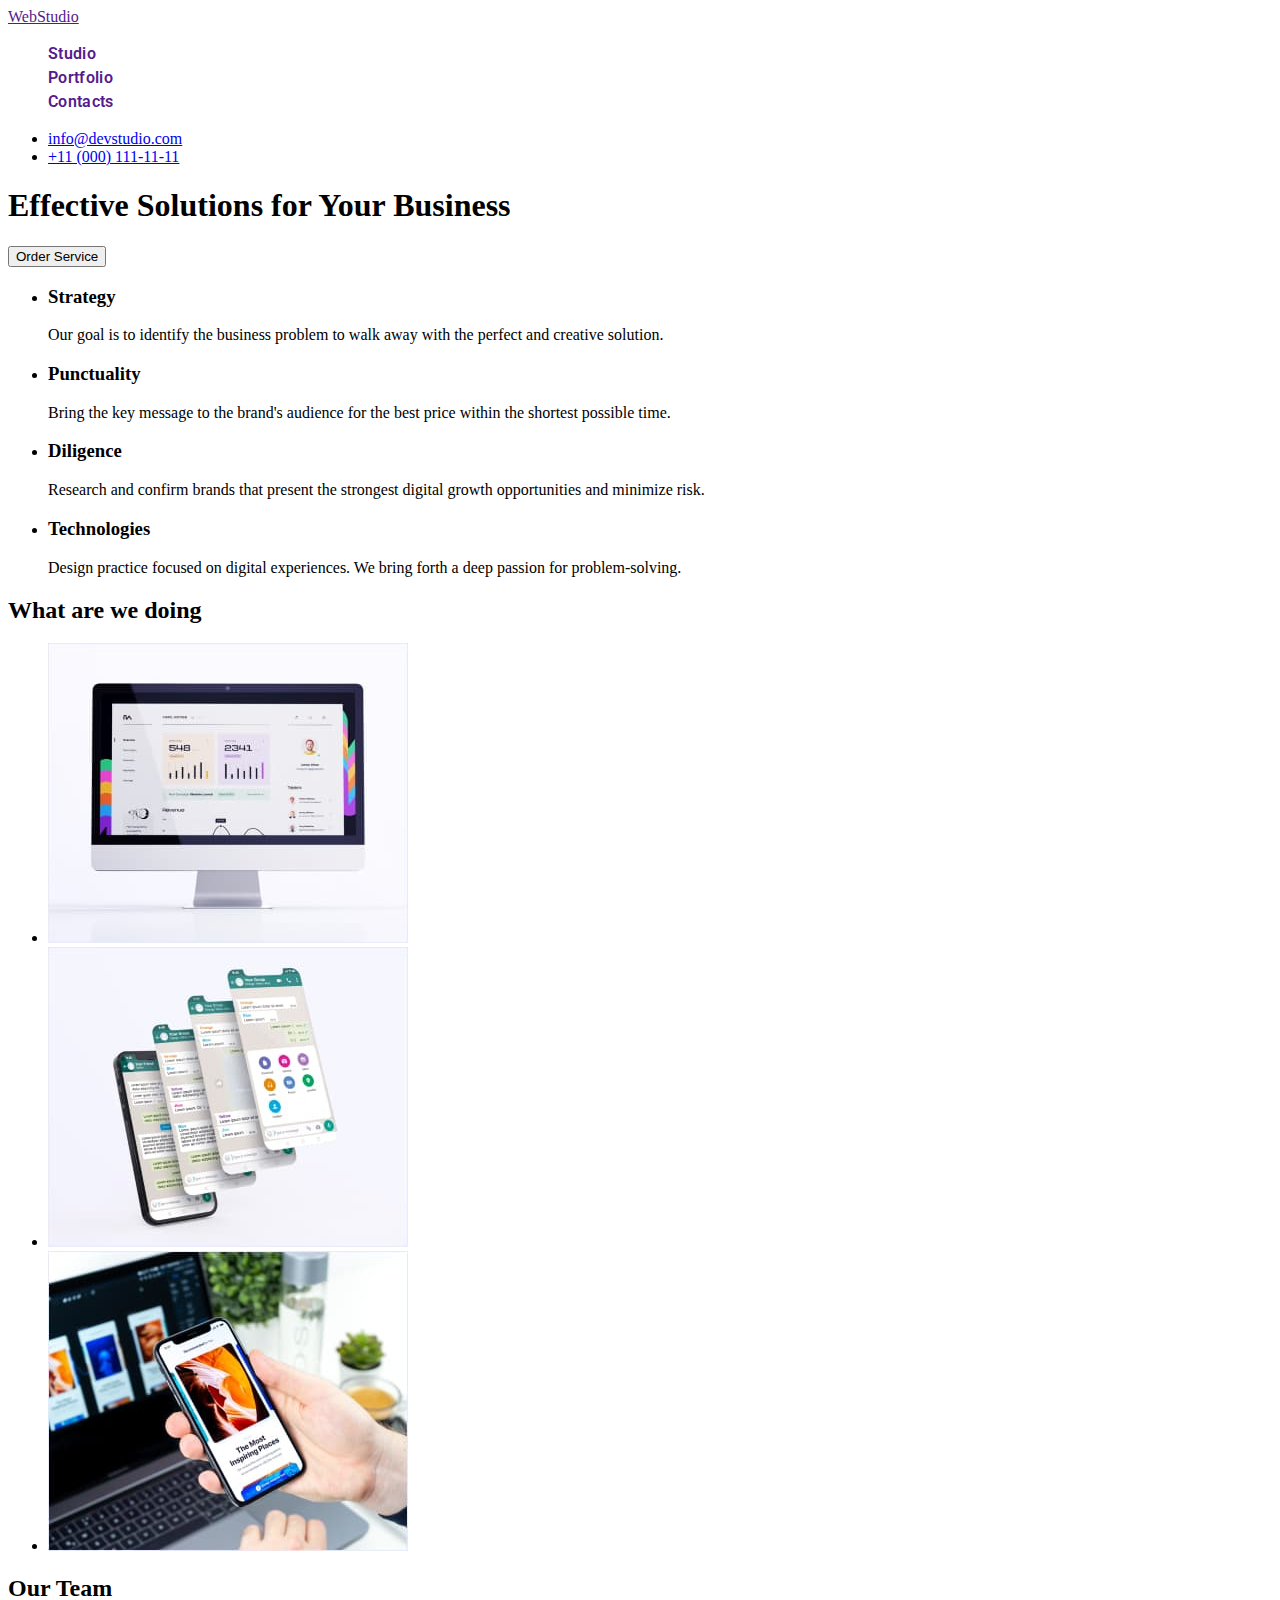
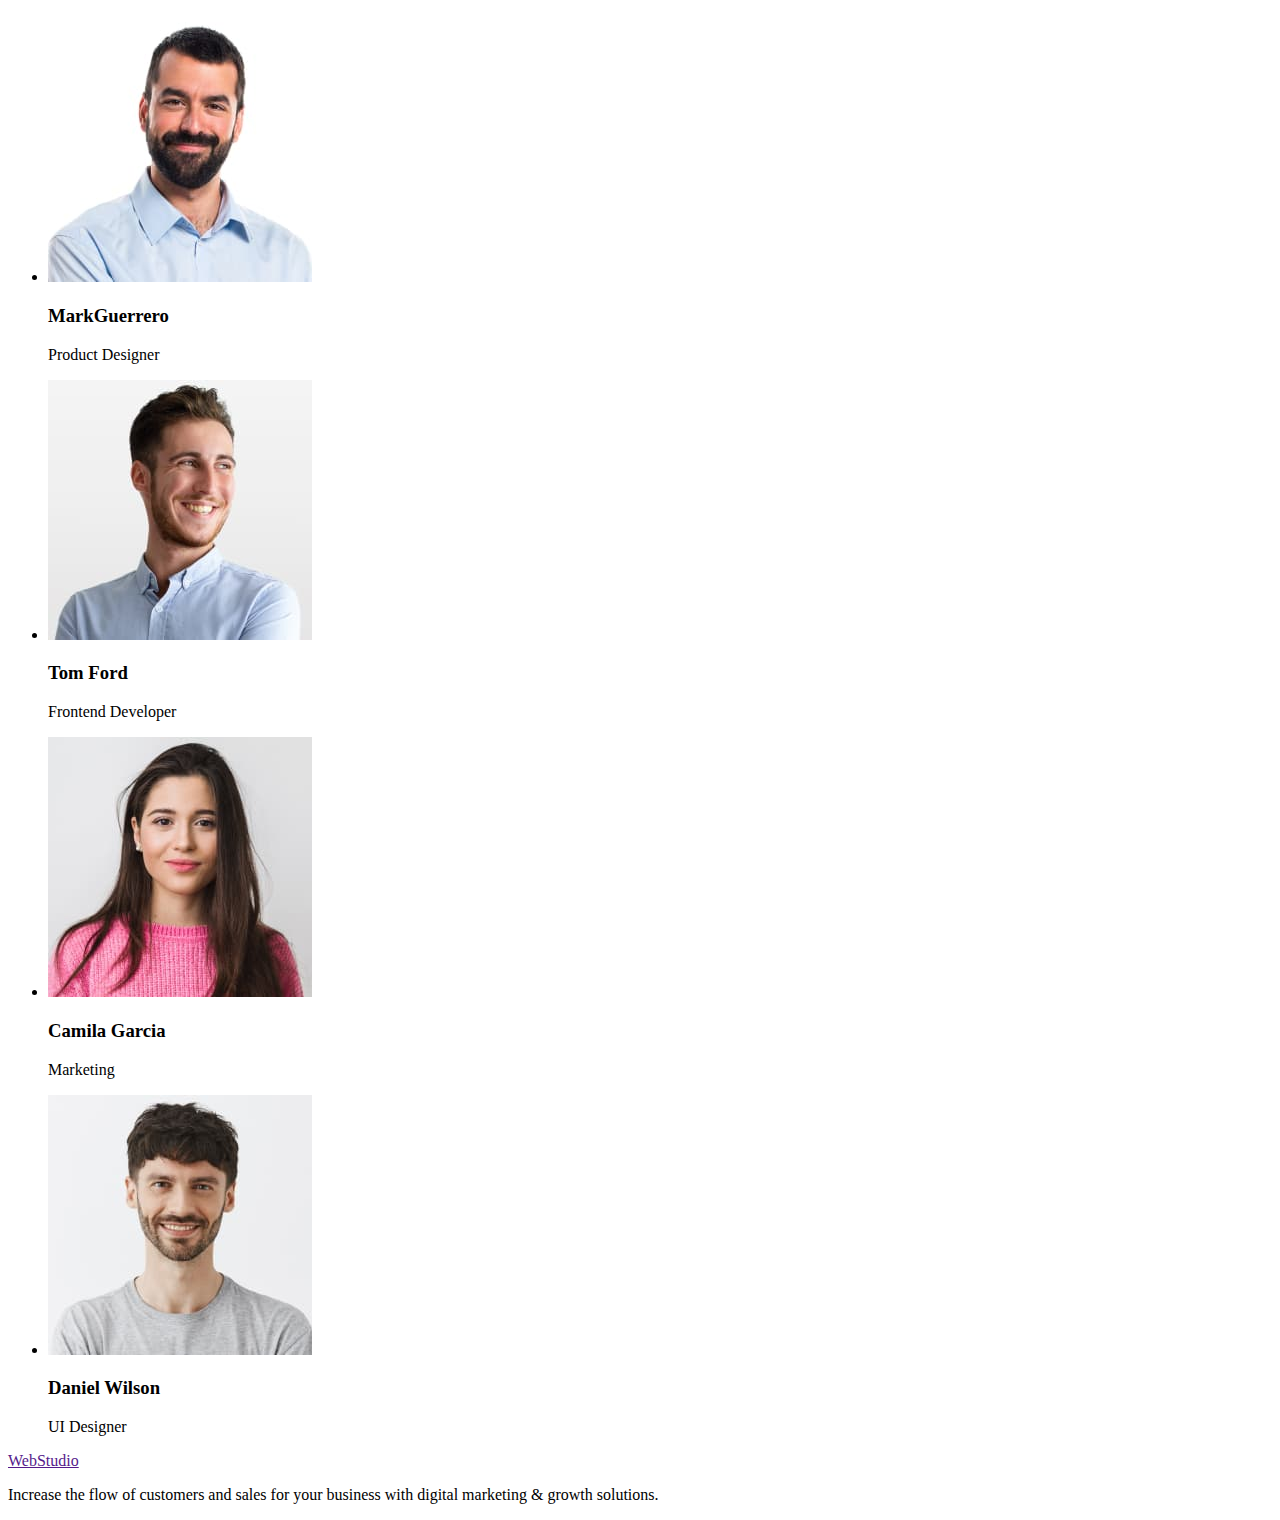
==== index.html @ da01d60b "finish portfolio" ====
<!DOCTYPE html>
<html lang="en">
  <head>
    <meta charset="UTF-8" />
    <meta http-equiv="X-UA-Compatible" content="IE=edge" />
    <meta name="viewport" content="width=device-width, initial-scale=1.0" />
    <title>Студия</title>
    <link rel="preconnect" href="https://fonts.googleapis.com" />
    <link rel="preconnect" href="https://fonts.gstatic.com" crossorigin />
    <link
      href="https://fonts.googleapis.com/css2?family=Raleway:wght@700&family=Roboto:wght@400;500;700;900&display=swap"
      rel="stylesheet"
    />
    <link rel="stylesheet" href="./ccs/styles.css" />
  </head>
  <body>
    <header class="page-header">
      <nav class="navigation">
        <a class="logotype" href="">WebStudio</a>
        <ul class="menu list">
          <li class="menu-item">
            <a class="menu-link link" href="">Studio</a>
          </li>
          <li class="menu-item">
            <a class="menu-link link" href="">Portfolio</a>
          </li>
          <li class="menu-item">
            <a class="menu-link link" href="">Contacts</a>
          </li>
        </ul>
      </nav>
      <ul>
        <li><a href="mailto:info@devstudio.com">info@devstudio.com</a></li>
        <li>
          <a class="contact-phone-number" href="tel:+11(000)111-11-11"
            >+11 (000) 111-11-11</a
          >
        </li>
      </ul>
    </header>

    <main>
      <section>
        <h1>Effective Solutions for Your Business</h1>
        <button class="modal-btn" type="button">Order Service</button>
      </section>
      <section>
        <ul>
          <li>
            <h3>Strategy</h3>
            <p>
              Our goal is to identify the business problem to walk away with the
              perfect and creative solution.
            </p>
          </li>
          <li>
            <h3>Punctuality</h3>
            <p>
              Bring the key message to the brand's audience for the best price
              within the shortest possible time.
            </p>
          </li>
          <li>
            <h3>Diligence</h3>
            <p>
              Research and confirm brands that present the strongest digital
              growth opportunities and minimize risk.
            </p>
          </li>
          <li>
            <h3>Technologies</h3>
            <p>
              Design practice focused on digital experiences. We bring forth a
              deep passion for problem-solving.
            </p>
          </li>
        </ul>
      </section>
      <section>
        <h2>What are we doing</h2>
        <ul>
          <li>
            <img
              src="./images/section3/computer.jpg"
              alt="computer"
              width="360"
              height="300"
            />
          </li>
          <li>
            <img
              src="./images/section3/telephones.jpg"
              alt="telephone"
              width="360"
              height="300"
            />
          </li>
          <li>
            <img
              src="./images/section3/telephone-one.jpg"
              alt="telephones"
              width="360"
              height="300"
            />
          </li>
        </ul>
      </section>
      <section>
        <h2>Our Team</h2>
        <ul>
          <li>
            <img
              src="./images/section4/MarkGuerro.jpg"
              alt="teamMember"
              width="264"
              height="260"
            />
            <h3>MarkGuerrero</h3>
            <p>Product Designer</p>
          </li>
          <li>
            <img
              src="./images/section4/TomFord.jpg"
              alt="teamMember"
              width="264"
              height="260"
            />
            <h3>Tom Ford</h3>
            <p>Frontend Developer</p>
          </li>
          <li>
            <img
              src="./images/section4/CamilaGarcia.jpg"
              alt="teamMember"
              width="264"
              height="260"
            />
            <h3>Camila Garcia</h3>
            <p>Marketing</p>
          </li>
          <li>
            <img
              src="./images/section4/DanielWilson.jpg"
              alt="teamMember"
              width="264"
              height="260"
            />
            <h3>Daniel Wilson</h3>
            <p>UI Designer</p>
          </li>
        </ul>
      </section>
    </main>
    <footer>
      <a href="">WebStudio</a>
      <p>
        Increase the flow of customers and sales for your business with digital
        marketing & growth solutions.
      </p>
    </footer>
  </body>
</html>
---- ccs/styles.css ----
.list {
    list-style: none;
}

.link {
    text-decoration: none;
}

.menu-link {
    font-family: 'Roboto', sans-serif;
        font-style: normal;
        font-weight: 600;
        font-size: 16px;
        line-height: 1.5;
                letter-spacing: 0.02em;
}














/* Портфолио */
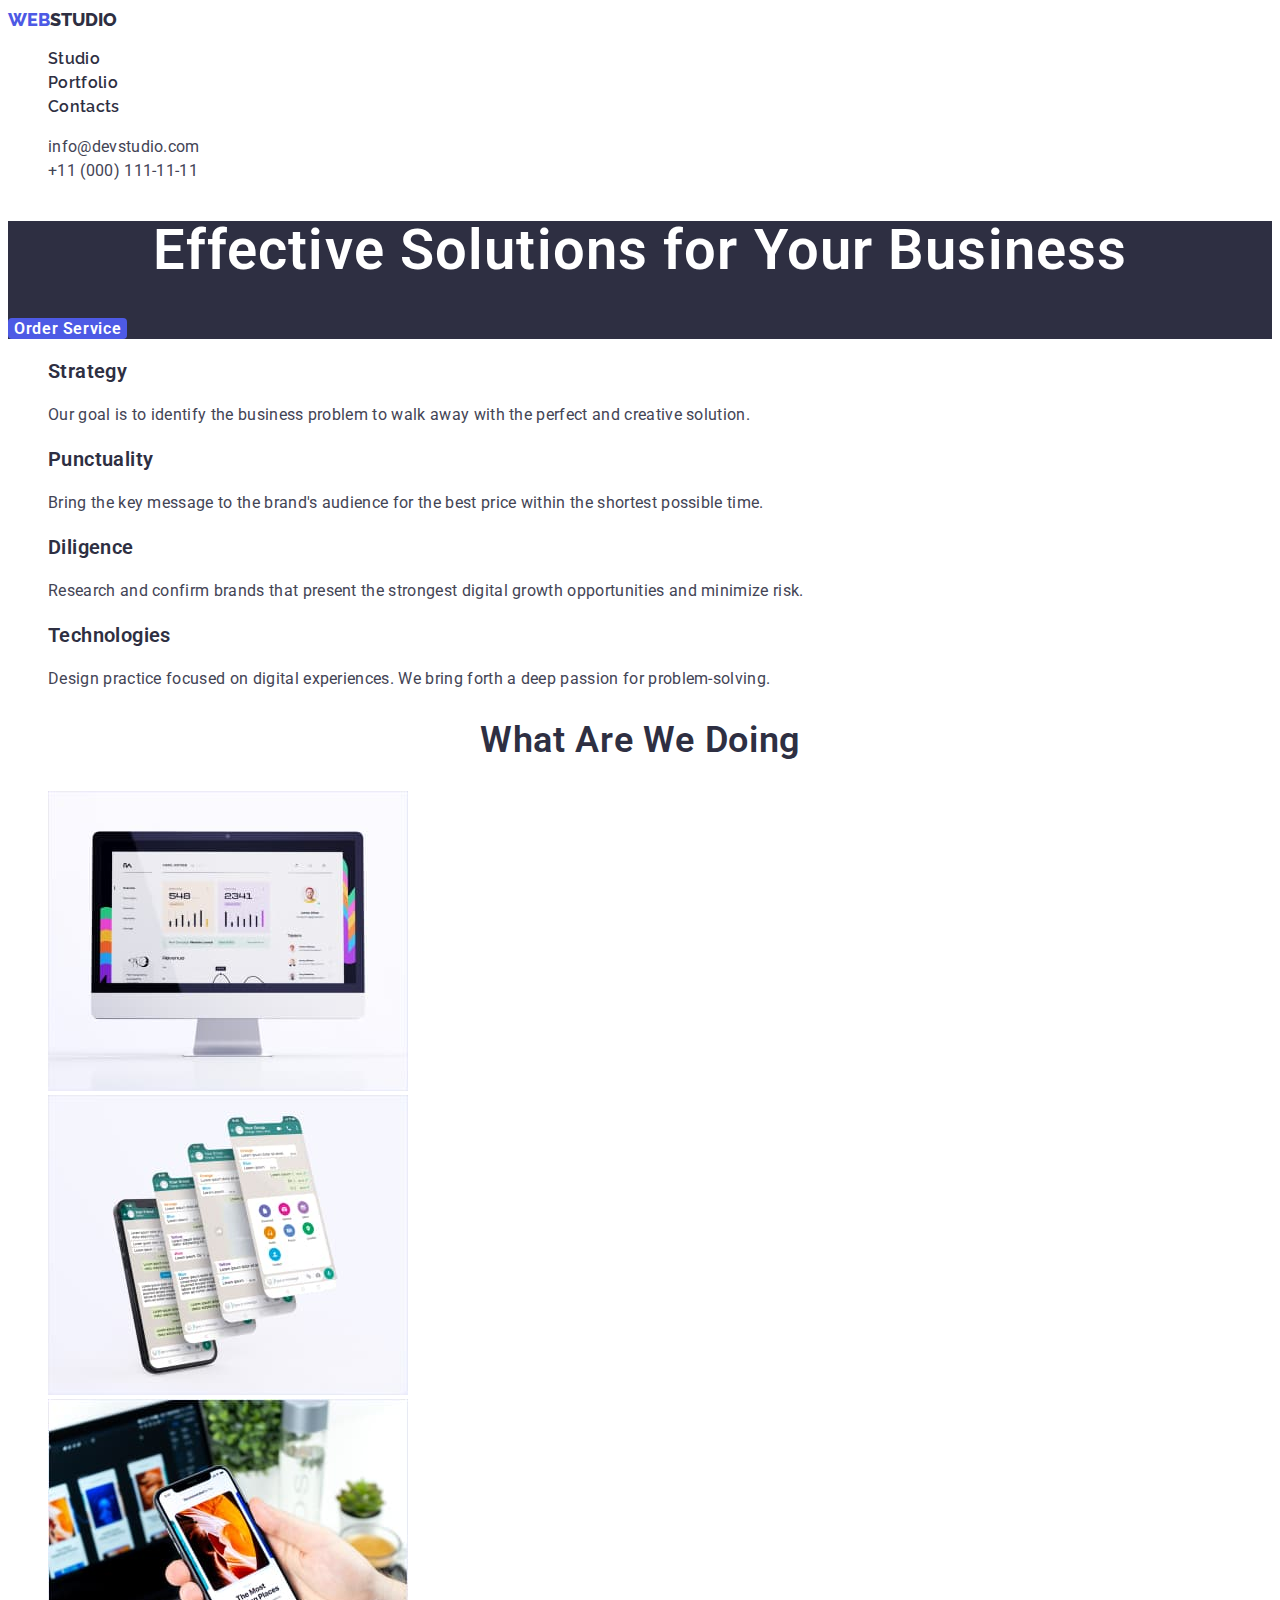
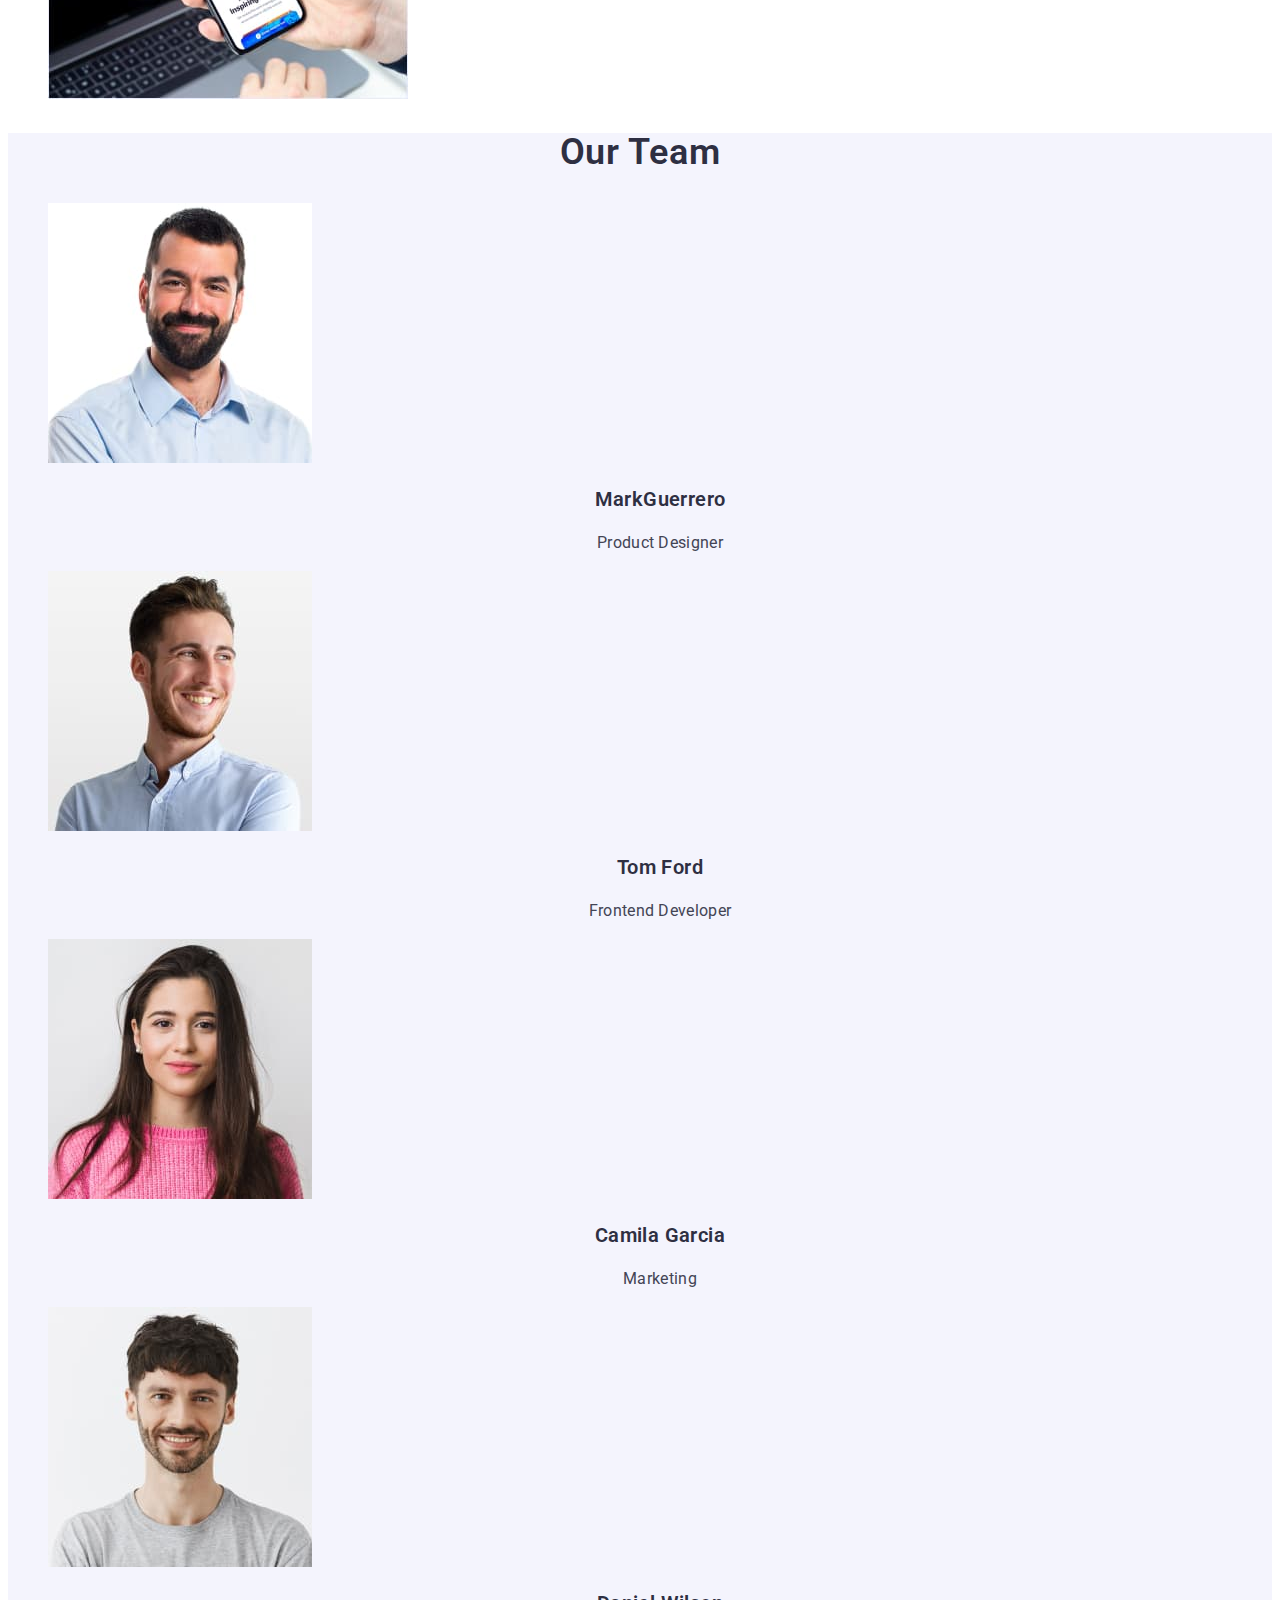
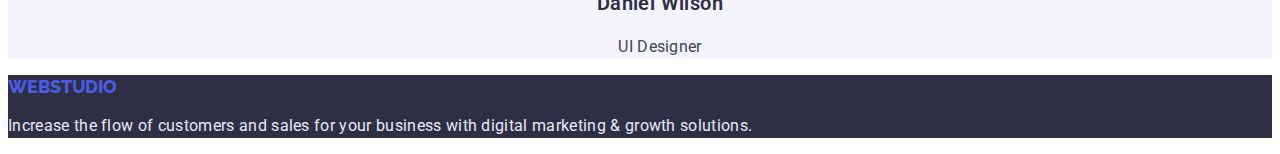
==== commit 4c1d7079: "finish" ====
--- a/index.html
+++ b/index.html
@@ -16,23 +16,29 @@
   <body>
     <header class="page-header">
       <nav class="navigation">
-        <a class="logotype" href="">WebStudio</a>
+        <a class="logotype link" href=""
+          >Web<span class="logotype-first-part">Studio</span>
+        </a>
         <ul class="menu list">
           <li class="menu-item">
             <a class="menu-link link" href="">Studio</a>
           </li>
           <li class="menu-item">
-            <a class="menu-link link" href="">Portfolio</a>
+            <a class="menu-link link" href="/portfolio.html">Portfolio</a>
           </li>
           <li class="menu-item">
             <a class="menu-link link" href="">Contacts</a>
           </li>
         </ul>
       </nav>
-      <ul>
-        <li><a href="mailto:info@devstudio.com">info@devstudio.com</a></li>
-        <li>
-          <a class="contact-phone-number" href="tel:+11(000)111-11-11"
+      <ul class="menu list">
+        <li class="menu-item">
+          <a class="contact-email link" href="mailto:info@devstudio.com"
+            >info@devstudio.com</a
+          >
+        </li>
+        <li class="menu-item">
+          <a class="contact-phone-number link" href="tel:+11(000)111-11-11"
             >+11 (000) 111-11-11</a
           >
         </li>
@@ -40,63 +46,66 @@
     </header>
 
     <main>
-      <section>
-        <h1>Effective Solutions for Your Business</h1>
+      <section class="hero">
+        <h1 class="main-title">Effective Solutions for Your Business</h1>
         <button class="modal-btn" type="button">Order Service</button>
       </section>
-      <section>
-        <ul>
-          <li>
-            <h3>Strategy</h3>
-            <p>
+      <section class="studio-second-section">
+        <ul class="advantages-list list">
+          <li class="advantages-item">
+            <h3 class="advantages-header">Strategy</h3>
+            <p class="advantages-description">
               Our goal is to identify the business problem to walk away with the
               perfect and creative solution.
             </p>
           </li>
-          <li>
-            <h3>Punctuality</h3>
-            <p>
+          <li class="advantages-item">
+            <h3 class="advantages-header">Punctuality</h3>
+            <p class="advantages-description">
               Bring the key message to the brand's audience for the best price
               within the shortest possible time.
             </p>
           </li>
-          <li>
-            <h3>Diligence</h3>
-            <p>
+          <li class="advantages-item">
+            <h3 class="advantages-header">Diligence</h3>
+            <p class="advantages-description">
               Research and confirm brands that present the strongest digital
               growth opportunities and minimize risk.
             </p>
           </li>
-          <li>
-            <h3>Technologies</h3>
-            <p>
+          <li class="advantages-item">
+            <h3 class="advantages-header">Technologies</h3>
+            <p class="advantages-description">
               Design practice focused on digital experiences. We bring forth a
               deep passion for problem-solving.
             </p>
           </li>
         </ul>
       </section>
-      <section>
-        <h2>What are we doing</h2>
-        <ul>
-          <li>
+      <section class="studio-third-section">
+        <h2 class="studio-third-section-header">What are we doing</h2>
+        <ul class="studio-third-section-images list">
+          <li class="studio-third-section-images-list">
             <img
+              class="studio-third-section-images-item"
               src="./images/section3/computer.jpg"
               alt="computer"
               width="360"
               height="300"
             />
           </li>
-          <li>
+          <li class="studio-third-section-images-list">
             <img
+              class="studio-third-section-images-item"
               src="./images/section3/telephones.jpg"
               alt="telephone"
               width="360"
               height="300"
             />
           </li>
-          <li>
+          <li class="studio-third-section-images-list">
             <img
+              class="studio-third-section-images-item"
               src="./images/section3/telephone-one.jpg"
               alt="telephones"
               width="360"
@@ -105,55 +114,59 @@
           </li>
         </ul>
       </section>
-      <section>
-        <h2>Our Team</h2>
-        <ul>
-          <li>
+      <section class="studio-fourth-section">
+        <h2 class="studio-fourth-section-header">Our Team</h2>
+        <ul class="studio-fourth-section-images list">
+          <li class="studio-fourth-section-images-group">
             <img
+              class="studio-fourth-section-images-item"
               src="./images/section4/MarkGuerro.jpg"
               alt="teamMember"
               width="264"
               height="260"
             />
-            <h3>MarkGuerrero</h3>
-            <p>Product Designer</p>
+            <h3 class="under-picture-description-heading">MarkGuerrero</h3>
+            <p class="under-picture-description">Product Designer</p>
           </li>
           <li>
             <img
+              class="studio-fourth-section-images-item"
               src="./images/section4/TomFord.jpg"
               alt="teamMember"
               width="264"
               height="260"
             />
-            <h3>Tom Ford</h3>
-            <p>Frontend Developer</p>
+            <h3 class="under-picture-description-heading">Tom Ford</h3>
+            <p class="under-picture-description">Frontend Developer</p>
           </li>
           <li>
             <img
+              class="studio-fourth-section-images-item"
               src="./images/section4/CamilaGarcia.jpg"
               alt="teamMember"
               width="264"
               height="260"
             />
-            <h3>Camila Garcia</h3>
-            <p>Marketing</p>
+            <h3 class="under-picture-description-heading">Camila Garcia</h3>
+            <p class="under-picture-description">Marketing</p>
           </li>
           <li>
             <img
+              class="studio-fourth-section-images-item"
               src="./images/section4/DanielWilson.jpg"
               alt="teamMember"
               width="264"
               height="260"
             />
-            <h3>Daniel Wilson</h3>
-            <p>UI Designer</p>
+            <h3 class="under-picture-description-heading">Daniel Wilson</h3>
+            <p class="under-picture-description">UI Designer</p>
           </li>
         </ul>
       </section>
     </main>
-    <footer>
-      <a href="">WebStudio</a>
-      <p>
+    <footer class="footer-background">
+      <a class="logotype link" href="">WebStudio</a>
+      <p class="footer-sentense">
         Increase the flow of customers and sales for your business with digital
         marketing & growth solutions.
       </p>
--- a/ccs/styles.css
+++ b/ccs/styles.css
@@ -6,29 +6,240 @@
     text-decoration: none;
 }
 
+body {
+font-family: 'Roboto', sans-serif;
+
+}
+
+.logotype {
+    font-family: 'Raleway', sans-serif;        
+        font-weight: 800;
+        font-size: 18px;
+        line-height: 1.3;
+        color: #4D5AE5;
+        text-transform: uppercase;
+
+}
+
+.logotype-first-part {
+    font-family: 'Raleway', sans-serif;        
+        font-weight: 800;
+        font-size: 18px;
+        line-height: 1.3;
+        color: #2E2F42;
+    
+}
+
+
+ 
 .menu-link {
-    font-family: 'Roboto', sans-serif;
-        font-style: normal;
-        font-weight: 600;
+    font-family: 'Raleway', sans-serif;
+    font-style: normal;
+    font-weight: 600;
+    font-size: 16px;
+    line-height: 1.5;
+    letter-spacing: 0.02em;
+    color: #2E2F42;
+}
+
+
+.contact-phone-number {
+    
+        font-weight: 400;
+        font-size: 16px;
+        line-height: 1.5;    
+        letter-spacing: 0.02em;
+        color: #434455;
+}
+
+.contact-email {
+
+        font-weight: 400;
+        font-size: 16px;
+        line-height: 1.5;    
+        letter-spacing: 0.02em;
+        color: #434455;
+
+    
+}
+
+.main-title {
+        font-weight: 600;
+        font-size: 56px;
+        line-height: 1.07;    
+        text-align: center;
+        letter-spacing: 0.02em;
+        color: #FFFFFF;
+
+}
+.modal-btn {
+    font-family: inherit;    
+        font-weight: 600;
+        font-size: 16px;
+        line-height: 1.19;
+        align-items: center;
+        letter-spacing: 0.04em;
+        cursor: pointer;
+        color: #FFFFFF;
+        background-color: #4D5AE5;        
+        border-radius: 4px;
+        border:none;
+}
+
+
+
+.modal-btn:hover  {
+    box-shadow: 0px 4px 4px rgba(0, 0, 0, 0.15);
+
+}
+
+
+
+
+.advantages-header {
+        font-weight: 600;
+        font-size: 20px;
+        line-height: 1.2;
+        letter-spacing: 0.02em;   
+        color: #2E2F42;
+}
+
+.advantages-description {
+        font-weight: 400;
+        font-size: 16px;
+        line-height: 24px;    
+        letter-spacing: 0.02em;
+        color: #434455;
+}
+.studio-third-section-header {
+        font-weight: 600;
+        font-size: 36px;
+        line-height: 1.11;   
+        text-align: center;
+        letter-spacing: 0.02em;
+        text-transform: capitalize;
+    
+        color: #2E2F42;
+}
+
+.studio-fourth-section-header {
+        font-weight: 600;
+        font-size: 36px;
+        line-height: 1.11;
+        text-align: center;
+        letter-spacing: 0.02em;
+        text-transform: capitalize;
+        color: #2E2F42;
+
+}
+
+.under-picture-description-heading {
+        font-weight: 600;
+        font-size: 20px;
+        line-height: 1.2;
+        text-align: center;
+        letter-spacing: 0.02em;  
+        color: #2E2F42;
+}
+
+.under-picture-description {
+        font-weight: 400;
         font-size: 16px;
         line-height: 1.5;
-                letter-spacing: 0.02em;
-}
-
-
-
-
-
-
-
-
-
-
-
-
-
+        text-align: center;
+        letter-spacing: 0.02em;  
+        color: #434455;
+}
+
+.studio-fourth-section {
+    background: #F4F4FD;
+}
+
+.footer-sentense {
+   
+        font-weight: 400;
+        font-size: 16px;
+        line-height: 1.5;    
+        letter-spacing: 0.02em;
+}
+
+.menu-link:hover,
+.menu-link:focus {
+    color: #4D5AE5;
+}
+
+.contact-email:hover,
+.contact-email:focus {
+    color: #4D5AE5;
+}
+
+.contact-phone-number:hover,
+.contact-phone-number:focus {
+    color: #4D5AE5;
+}
+
+.hero {
+    background: #2E2F42;
+}
+
+.footer-background {
+    background: #2E2F42
+}
+
+.footer-sentense {
+        font-weight: 400;
+        font-size: 16px;
+        line-height: 1.5;
+        letter-spacing: 0.02em;   
+        color: #E7E9FC;
+}
 
 /* Портфолио */
-
-
-
+.filter-btn {
+    font-family: inherit;
+        font-weight: 600;
+        font-size: 16px;
+        line-height: 1.5;        
+        align-items: center;
+        text-align: center;
+        letter-spacing: 0.04em;   
+        color: #4D5AE5;
+        cursor: pointer;
+        border: 1px solid #E7E9FC;
+            border-radius: 4px;
+        
+}
+
+.filter-btn:hover,
+.filter-btn:focus {
+    background-color: #4D5AE5;
+    color: #FFFFFF;
+}
+
+
+
+
+.footer-logotype {  
+    font-family: 'Raleway', sans-serif;
+        font-weight: 400;
+        font-size: 18px;
+        line-height: 1.17;    
+            letter-spacing: 0.02em;
+            text-transform: uppercase;
+ 
+        color: #E7E9FC;
+
+}
+
+
+.footer-logo-first-part {
+    font-family: 'Raleway', sans-serif;
+    
+        font-weight: 800;
+        font-size: 18px;
+        line-height: 1.17;  
+        letter-spacing: 0.03em;
+        text-transform: uppercase;
+        color: #4D5AE5;
+
+}
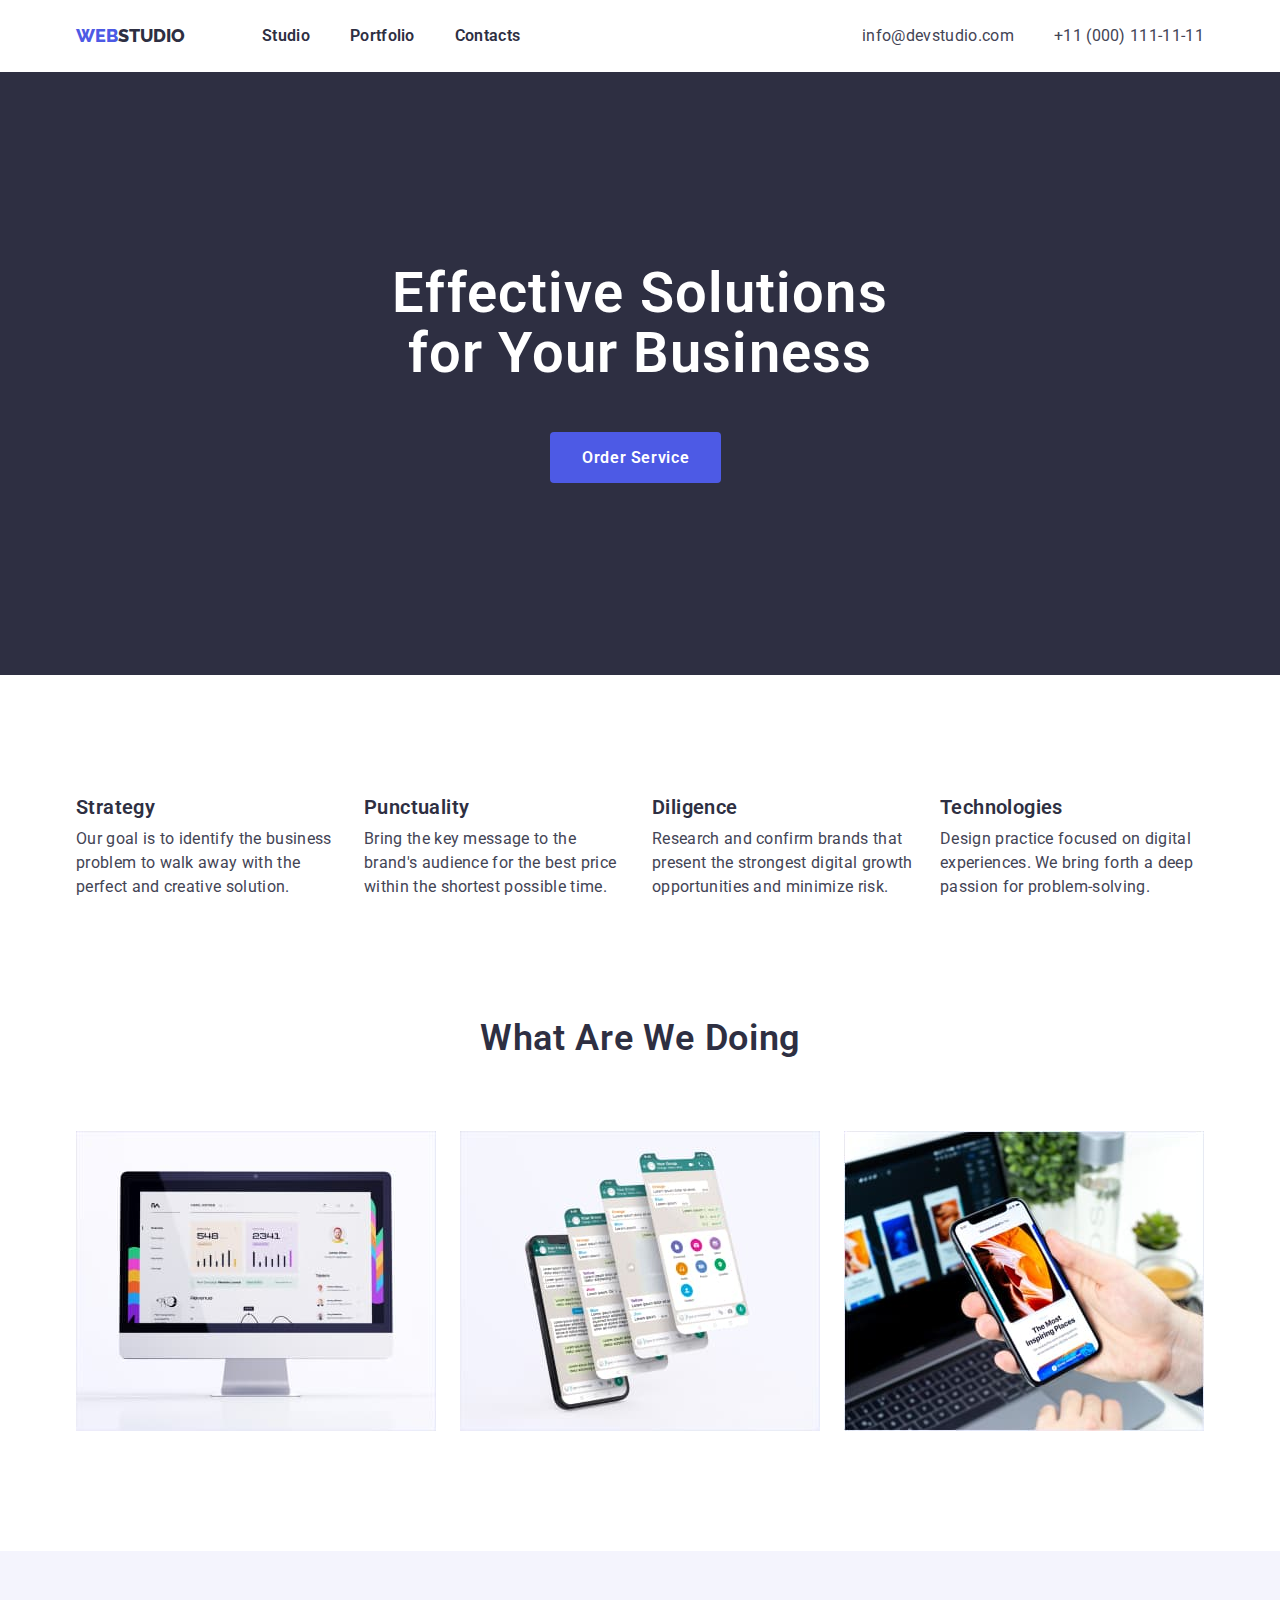
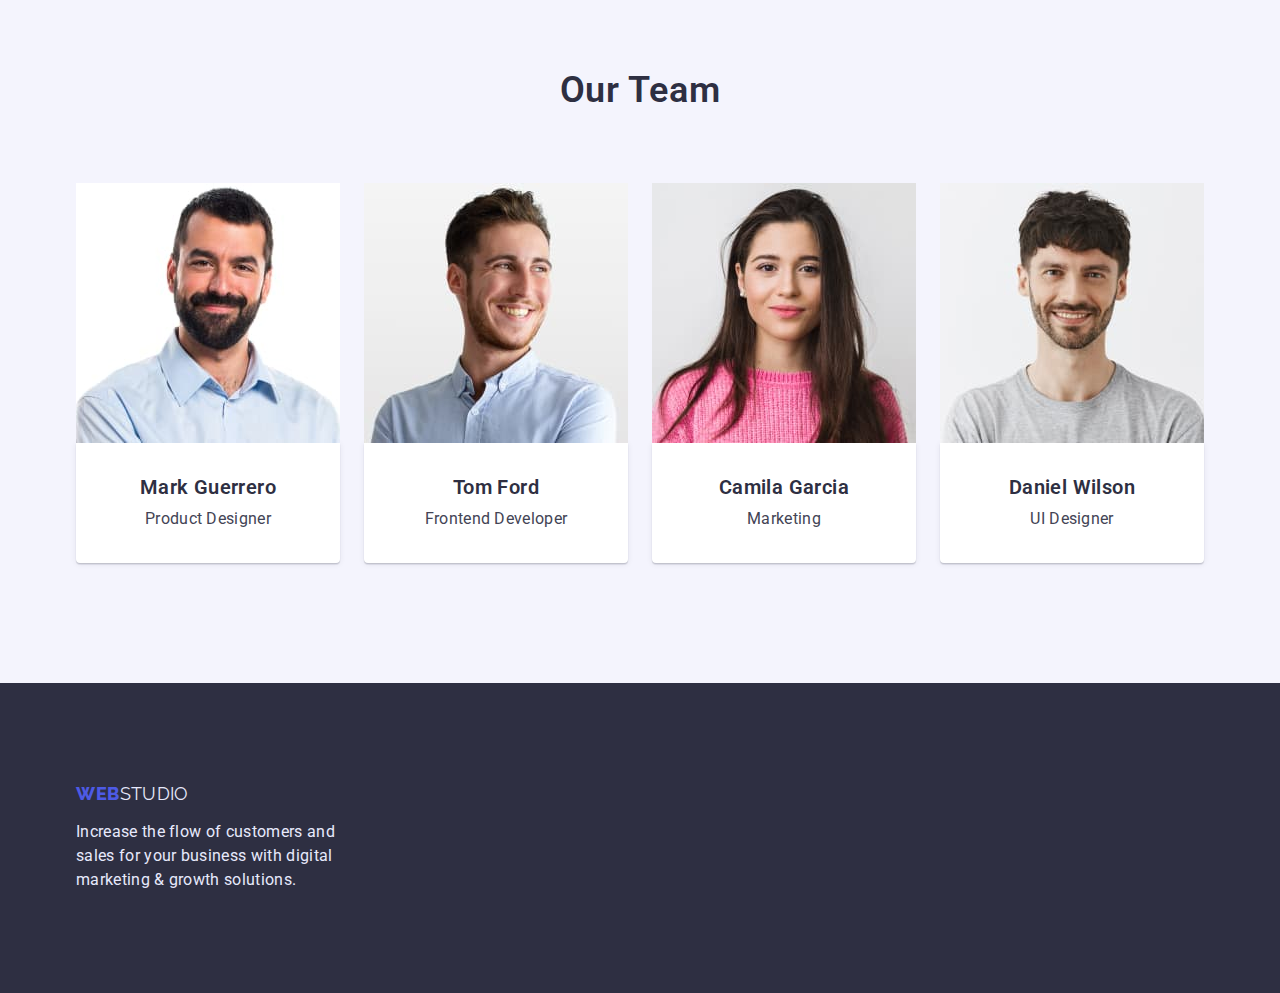
==== commit cd92c1fd: "finish task" ====
--- a/index.html
+++ b/index.html
@@ -7,6 +7,11 @@
     <title>Студия</title>
     <link rel="preconnect" href="https://fonts.googleapis.com" />
     <link rel="preconnect" href="https://fonts.gstatic.com" crossorigin />
+    <!-- MODERN NORMALIZE -->
+    <link
+      rel="stylesheet"
+      href="https://cdn.jsdelivr.net/npm/modern-normalize@1.1.0/modern-normalize.min.css"
+    />
     <link
       href="https://fonts.googleapis.com/css2?family=Raleway:wght@700&family=Roboto:wght@400;500;700;900&display=swap"
       rel="stylesheet"
@@ -14,43 +19,54 @@
     <link rel="stylesheet" href="./ccs/styles.css" />
   </head>
   <body>
+    <!-- HEADER -->
+
     <header class="page-header">
-      <nav class="navigation">
-        <a class="logotype link" href=""
-          >Web<span class="logotype-first-part">Studio</span>
-        </a>
+      <div class="container flex-container-header">
+        <nav class="navigation">
+          <a class="logotype link" href=""
+            >Web<span class="logotype-first-part">Studio</span>
+          </a>
+          <ul class="menu list">
+            <li class="menu-item">
+              <a class="menu-link link" href="">Studio</a>
+            </li>
+            <li class="menu-item">
+              <a class="menu-link link" href="./portfolio.html">Portfolio</a>
+            </li>
+            <li class="menu-item">
+              <a class="menu-link link" href="">Contacts</a>
+            </li>
+          </ul>
+        </nav>
         <ul class="menu list">
           <li class="menu-item">
-            <a class="menu-link link" href="">Studio</a>
+            <a class="contact-email link" href="mailto:info@devstudio.com"
+              >info@devstudio.com</a
+            >
           </li>
           <li class="menu-item">
-            <a class="menu-link link" href="/portfolio.html">Portfolio</a>
-          </li>
-          <li class="menu-item">
-            <a class="menu-link link" href="">Contacts</a>
+            <a class="contact-phone-number link" href="tel:+11(000)111-11-11"
+              >+11 (000) 111-11-11</a
+            >
           </li>
         </ul>
-      </nav>
-      <ul class="menu list">
-        <li class="menu-item">
-          <a class="contact-email link" href="mailto:info@devstudio.com"
-            >info@devstudio.com</a
-          >
-        </li>
-        <li class="menu-item">
-          <a class="contact-phone-number link" href="tel:+11(000)111-11-11"
-            >+11 (000) 111-11-11</a
-          >
-        </li>
-      </ul>
+      </div>
     </header>
+
+    <!-- FIRST SECTION HERO -->
 
     <main>
       <section class="hero">
-        <h1 class="main-title">Effective Solutions for Your Business</h1>
-        <button class="modal-btn" type="button">Order Service</button>
-      </section>
-      <section class="studio-second-section">
+        <div class="container">
+          <h1 class="main-title">Effective Solutions for Your Business</h1>
+          <button class="modal-btn" type="button">Order Service</button>
+        </div>
+      </section>
+
+      <!-- SECOND SECTION ADVANTAGES -->
+
+      <section class="studio-second-section container">
         <ul class="advantages-list list">
           <li class="advantages-item">
             <h3 class="advantages-header">Strategy</h3>
@@ -82,94 +98,120 @@
           </li>
         </ul>
       </section>
-      <section class="studio-third-section">
-        <h2 class="studio-third-section-header">What are we doing</h2>
-        <ul class="studio-third-section-images list">
-          <li class="studio-third-section-images-list">
-            <img
-              class="studio-third-section-images-item"
-              src="./images/section3/computer.jpg"
-              alt="computer"
-              width="360"
-              height="300"
-            />
-          </li>
-          <li class="studio-third-section-images-list">
-            <img
-              class="studio-third-section-images-item"
-              src="./images/section3/telephones.jpg"
-              alt="telephone"
-              width="360"
-              height="300"
-            />
-          </li>
-          <li class="studio-third-section-images-list">
-            <img
-              class="studio-third-section-images-item"
-              src="./images/section3/telephone-one.jpg"
-              alt="telephones"
-              width="360"
-              height="300"
-            />
-          </li>
-        </ul>
-      </section>
-      <section class="studio-fourth-section">
-        <h2 class="studio-fourth-section-header">Our Team</h2>
-        <ul class="studio-fourth-section-images list">
-          <li class="studio-fourth-section-images-group">
-            <img
-              class="studio-fourth-section-images-item"
-              src="./images/section4/MarkGuerro.jpg"
-              alt="teamMember"
-              width="264"
-              height="260"
-            />
-            <h3 class="under-picture-description-heading">MarkGuerrero</h3>
-            <p class="under-picture-description">Product Designer</p>
-          </li>
-          <li>
-            <img
-              class="studio-fourth-section-images-item"
-              src="./images/section4/TomFord.jpg"
-              alt="teamMember"
-              width="264"
-              height="260"
-            />
-            <h3 class="under-picture-description-heading">Tom Ford</h3>
-            <p class="under-picture-description">Frontend Developer</p>
-          </li>
-          <li>
-            <img
-              class="studio-fourth-section-images-item"
-              src="./images/section4/CamilaGarcia.jpg"
-              alt="teamMember"
-              width="264"
-              height="260"
-            />
-            <h3 class="under-picture-description-heading">Camila Garcia</h3>
-            <p class="under-picture-description">Marketing</p>
-          </li>
-          <li>
-            <img
-              class="studio-fourth-section-images-item"
-              src="./images/section4/DanielWilson.jpg"
-              alt="teamMember"
-              width="264"
-              height="260"
-            />
-            <h3 class="under-picture-description-heading">Daniel Wilson</h3>
-            <p class="under-picture-description">UI Designer</p>
-          </li>
-        </ul>
+
+      <!-- THIRD SECTION WHAT WE ARE DOING -->
+
+      <section class="studio-third-section section-padding">
+        <div class="container">
+          <h2 class="studio-third-section-header">What are we doing</h2>
+          <ul class="studio-third-section-images list container">
+            <li class="studio-third-section-images-list">
+              <img
+                class="studio-third-section-images-item"
+                src="./images/section3/computer.jpg"
+                alt="computer"
+                width="360"
+                height="300"
+              />
+            </li>
+            <li class="studio-third-section-images-list">
+              <img
+                class="studio-third-section-images-item"
+                src="./images/section3/telephones.jpg"
+                alt="telephone"
+                width="360"
+                height="300"
+              />
+            </li>
+            <li class="studio-third-section-images-list">
+              <img
+                class="studio-third-section-images-item"
+                src="./images/section3/telephone-one.jpg"
+                alt="telephones"
+                width="360"
+                height="300"
+              />
+            </li>
+          </ul>
+        </div>
+      </section>
+
+      <!-- FOURTH SECTION OUR TEAM -->
+
+      <section class="studio-fourth-section section-padding">
+        <div container>
+          <h2 class="studio-fourth-section-header">Our Team</h2>
+          <ul class="studio-fourth-section-images list container">
+            <li class="studio-fourth-section-images-group">
+              <img
+                class="studio-fourth-section-images-item"
+                src="./images/section4/MarkGuerro.jpg"
+                alt="teamMember"
+                width="264"
+                height="260"
+              />
+              <div class="border-under-picture-description-studio">
+                <h3 class="under-picture-description-heading">Mark Guerrero</h3>
+                <p class="under-picture-description">Product Designer</p>
+              </div>
+            </li>
+            <li class="studio-fourth-section-images-group">
+              <img
+                class="studio-fourth-section-images-item"
+                src="./images/section4/TomFord.jpg"
+                alt="teamMember"
+                width="264"
+                height="260"
+              />
+              <div class="border-under-picture-description-studio">
+                <h3 class="under-picture-description-heading">Tom Ford</h3>
+                <p class="under-picture-description">Frontend Developer</p>
+              </div>
+            </li>
+            <li class="studio-fourth-section-images-group">
+              <img
+                class="studio-fourth-section-images-item"
+                src="./images/section4/CamilaGarcia.jpg"
+                alt="teamMember"
+                width="264"
+                height="260"
+              />
+              <div class="border-under-picture-description-studio">
+                <h3 class="under-picture-description-heading">Camila Garcia</h3>
+                <p class="under-picture-description">Marketing</p>
+              </div>
+            </li>
+            <li class="studio-fourth-section-images-group">
+              <img
+                class="studio-fourth-section-images-item"
+                src="./images/section4/DanielWilson.jpg"
+                alt="teamMember"
+                width="264"
+                height="260"
+              />
+              <div class="border-under-picture-description-studio">
+                <h3 class="under-picture-description-heading">Daniel Wilson</h3>
+                <p class="under-picture-description">UI Designer</p>
+              </div>
+            </li>
+          </ul>
+        </div>
       </section>
     </main>
-    <footer class="footer-background">
-      <a class="logotype link" href="">WebStudio</a>
-      <p class="footer-sentense">
-        Increase the flow of customers and sales for your business with digital
-        marketing & growth solutions.
-      </p>
+
+    <!-- FOOTER -->
+
+    <footer class="footer-background footer">
+      <div class="container">
+        <a class="footer-logotype link" href=""
+          ><span class="footer-logo-first-part">Web</span>Studio</a
+        >
+        <p class="footer-sentense">
+          Increase the flow of customers and <br />
+          sales for your business with digital <br />
+          marketing & growth solutions.
+        </p>
+      </div>
     </footer>
   </body>
 </html>
--- a/ccs/styles.css
+++ b/ccs/styles.css
@@ -1,9 +1,132 @@
+:root {
+    --main-text-color: #2E2F42;
+    --accent-text-color: #4D5AE5;    
+    --accent-background-color: #434455;
+    --main-text-title:#FFFFFF;
+    --item-list-color: #F4F4FD;
+    --btn-color-white: #E7E9FC;
+
+}
+
+h1,
+h2,
+h3,
+h4,
+p {
+    margin-top: 0;
+    margin-bottom: 0;
+}
+
+ul,ol {
+    margin-top: 0;
+    margin-bottom: 0;
+    padding-left: 0;
+}
+
+img {
+    display: block;
+}
+
+button {
+
+cursor: pointer;
+}
+
+
+.container {
+    width: 1128px;
+    margin-left: auto;
+    margin-right: auto;
+}
+
+.flex-container-header {
+    display: flex;
+    align-items: center;
+    justify-content: space-between;
+    
+}
+
+.navigation {
+    display: flex;
+    align-items: center;
+}
+
+.menu {
+    display: flex;
+    align-items: center;
+
+}
+
+.logotype {
+    margin-right: 77px;
+}
+
+.menu-item:not(:last-child) {
+    margin-right: 40px;
+}
+
+
+.section-padding {
+    padding-top: 120px;
+    padding-bottom: 120px;
+}
+
+.studio-third-section-images {
+    display: flex;
+    
+}
+
+.advantages-list {
+    display: flex;
+    justify-content: space-between;
+
+    gap: 24px;
+   
+  
+    
+} 
+
+
+.advantages-item {
+    width: 264px;
+
+}
+
+
+
+
+
+
+
+
+.studio-second-section {
+    padding-top: 120px;
+}
+
+.studio-fourth-section-images {
+    display: flex;
+    flex-wrap: wrap;
+}
+
+.studio-fourth-section-images-group:not(:nth-child(4n)) {
+
+    margin-right: 24px;
+}
+
+.studio-third-section-images-list:not(:nth-child(3n)) {
+margin-right: 24px;
+}
+
+
 .list {
     list-style: none;
+    
 }
 
 .link {
     text-decoration: none;
+    
+    
 }
 
 body {
@@ -16,7 +139,7 @@
         font-weight: 800;
         font-size: 18px;
         line-height: 1.3;
-        color: #4D5AE5;
+        color: var(--accent-text-color);
         text-transform: uppercase;
 
 }
@@ -26,64 +149,85 @@
         font-weight: 800;
         font-size: 18px;
         line-height: 1.3;
-        color: #2E2F42;
+        color: var(--main-text-color);
     
 }
 
 
  
 .menu-link {
-    font-family: 'Raleway', sans-serif;
-    font-style: normal;
+    font-family: 'Roboto', sans-serif;   
     font-weight: 600;
     font-size: 16px;
     line-height: 1.5;
     letter-spacing: 0.02em;
-    color: #2E2F42;
+    color: var(--main-text-color);
 }
 
 
 .contact-phone-number {
     
-        font-weight: 400;
+       
         font-size: 16px;
         line-height: 1.5;    
         letter-spacing: 0.02em;
-        color: #434455;
-}
-
-.contact-email {
-
-        font-weight: 400;
+        color: var(--accent-background-color);
+        
+}
+
+.contact-email{
+
+        
         font-size: 16px;
         line-height: 1.5;    
         letter-spacing: 0.02em;
-        color: #434455;
-
-    
-}
+        color: var(--accent-background-color);
+        
+        margin-left: auto;
+    
+}
+
+.page-header {
+    padding-top: 24px;
+    padding-bottom: 24px;
+}
+
+
+
 
 .main-title {
         font-weight: 600;
         font-size: 56px;
         line-height: 1.07;    
+        letter-spacing: 0.02em;
         text-align: center;
-        letter-spacing: 0.02em;
-        color: #FFFFFF;
+        color: var(--main-text-title);
+        padding-top: 192px;
+        padding-left: 316px;
+        padding-right: 316px;
+        
 
 }
 .modal-btn {
+   
+    
     font-family: inherit;    
         font-weight: 600;
         font-size: 16px;
         line-height: 1.19;
-        align-items: center;
+        
         letter-spacing: 0.04em;
-        cursor: pointer;
-        color: #FFFFFF;
-        background-color: #4D5AE5;        
+        color: var(--main-text-title);
+        background-color: var(--accent-text-color);        
         border-radius: 4px;
         border:none;
+        padding-top: 16px;
+        padding-bottom: 16px;
+        padding-left: 32px;
+        padding-right: 32px;
+        margin-top: 48px;
+        margin-left: 474px;
+
 }
 
 
@@ -101,15 +245,17 @@
         font-size: 20px;
         line-height: 1.2;
         letter-spacing: 0.02em;   
-        color: #2E2F42;
+        color: var(--main-text-color);
+        margin-bottom: 8px;
 }
 
 .advantages-description {
-        font-weight: 400;
-        font-size: 16px;
-        line-height: 24px;    
-        letter-spacing: 0.02em;
-        color: #434455;
+        
+        font-size: 16px;
+        line-height: 1.5;    
+        letter-spacing: 0.02em;
+        color: var(--accent-background-color);
+        text-align: left;
 }
 .studio-third-section-header {
         font-weight: 600;
@@ -119,7 +265,8 @@
         letter-spacing: 0.02em;
         text-transform: capitalize;
     
-        color: #2E2F42;
+        color: var(--main-text-color);
+        margin-bottom: 72px;
 }
 
 .studio-fourth-section-header {
@@ -129,7 +276,8 @@
         text-align: center;
         letter-spacing: 0.02em;
         text-transform: capitalize;
-        color: #2E2F42;
+        color: var(--main-text-color);
+        margin-bottom: 72px;
 
 }
 
@@ -137,83 +285,100 @@
         font-weight: 600;
         font-size: 20px;
         line-height: 1.2;
-        text-align: center;
         letter-spacing: 0.02em;  
-        color: #2E2F42;
+        color: var(--main-text-color);        
+       
+       
 }
 
 .under-picture-description {
         font-weight: 400;
         font-size: 16px;
-        line-height: 1.5;
-        text-align: center;
+        line-height: 1.5;        
         letter-spacing: 0.02em;  
-        color: #434455;
+        color: var(--accent-background-color);
+        padding-top: 8px;
+        
+       
+
 }
 
 .studio-fourth-section {
-    background: #F4F4FD;
-}
-
-.footer-sentense {
+    background-color: var(--item-list-color);
+}
+
+
+
+.border-under-picture-description-studio {
    
-        font-weight: 400;
-        font-size: 16px;
-        line-height: 1.5;    
-        letter-spacing: 0.02em;
-}
+    text-align: center;
+    background-color: #FFFFFF;
+        box-shadow: 0px 1px 6px rgba(46, 47, 66, 0.08), 0px 1px 1px rgba(46, 47, 66, 0.16), 0px 2px 1px rgba(46, 47, 66, 0.08);
+        border-radius: 0px 0px 4px 4px;
+        padding: 32px 16px;
+
+}
+
+
 
 .menu-link:hover,
 .menu-link:focus {
-    color: #4D5AE5;
+    color: var(--accent-text-color);
 }
 
 .contact-email:hover,
 .contact-email:focus {
-    color: #4D5AE5;
+    color: var(--accent-text-color);
 }
 
 .contact-phone-number:hover,
 .contact-phone-number:focus {
-    color: #4D5AE5;
+    color: var(--accent-text-color);
 }
 
 .hero {
-    background: #2E2F42;
+    background-color :var(--main-text-color);
+    height: 603px;
 }
 
 .footer-background {
-    background: #2E2F42
-}
-
-.footer-sentense {
-        font-weight: 400;
+    background-color :var(--main-text-color);
+    height: 310px;
+}
+
+.footer-sentense {     
+   
         font-size: 16px;
         line-height: 1.5;
         letter-spacing: 0.02em;   
-        color: #E7E9FC;
-}
+        color: var(--btn-color-white);
+        margin-top: 16px;
+}
+
+
 
 /* Портфолио */
 .filter-btn {
     font-family: inherit;
         font-weight: 600;
         font-size: 16px;
-        line-height: 1.5;        
-        align-items: center;
+        line-height: 1.5;
         text-align: center;
         letter-spacing: 0.04em;   
-        color: #4D5AE5;
-        cursor: pointer;
-        border: 1px solid #E7E9FC;
-            border-radius: 4px;
+        color: var(--accent-text-color);
+        border: 1px solid var(--btn-color-white);
+        border-radius: 4px;
+        padding-top: 12px;
+        padding-bottom: 12px;
+        padding-left: 24px;
+        padding-right: 24px;
         
 }
 
 .filter-btn:hover,
 .filter-btn:focus {
-    background-color: #4D5AE5;
-    color: #FFFFFF;
+    background-color: var(--accent-text-color);
+    color: var(--main-text-title);
 }
 
 
@@ -221,13 +386,20 @@
 
 .footer-logotype {  
     font-family: 'Raleway', sans-serif;
-        font-weight: 400;
+       
         font-size: 18px;
         line-height: 1.17;    
             letter-spacing: 0.02em;
-            text-transform: uppercase;
- 
-        color: #E7E9FC;
+            text-transform: uppercase; 
+        color: var(--btn-color-white);
+        
+        
+
+}
+
+
+.footer {
+   padding-top: 100px; 
 
 }
 
@@ -240,6 +412,49 @@
         line-height: 1.17;  
         letter-spacing: 0.03em;
         text-transform: uppercase;
-        color: #4D5AE5;
-
-}
+        color: var(--accent-text-color);
+        
+
+}
+
+.filter-list {
+    display: flex;
+    flex-wrap: wrap;
+    justify-content: center;
+    padding-bottom: 72px;
+    padding-top: 96px;
+    
+}
+
+.filter-item {
+    margin-right: 24px;
+   
+
+}
+
+.filter-item:last-child {
+    margin-right: 0px;
+}
+
+
+
+
+.portfolio-images {
+    display: flex;
+    flex-wrap: wrap;
+    padding-bottom: 120px;
+}
+
+.portfolio-images-group:not(:nth-child(3n)) {
+margin-right: 24px;
+
+}
+
+.portfolio-images-group:not(:nth-last-child(-n+3)) {
+margin-bottom: 48px;
+}
+
+.border-under-picture-description {
+    border: 0.5px solid #F4F4FD;
+    padding: 32px 16px;
+}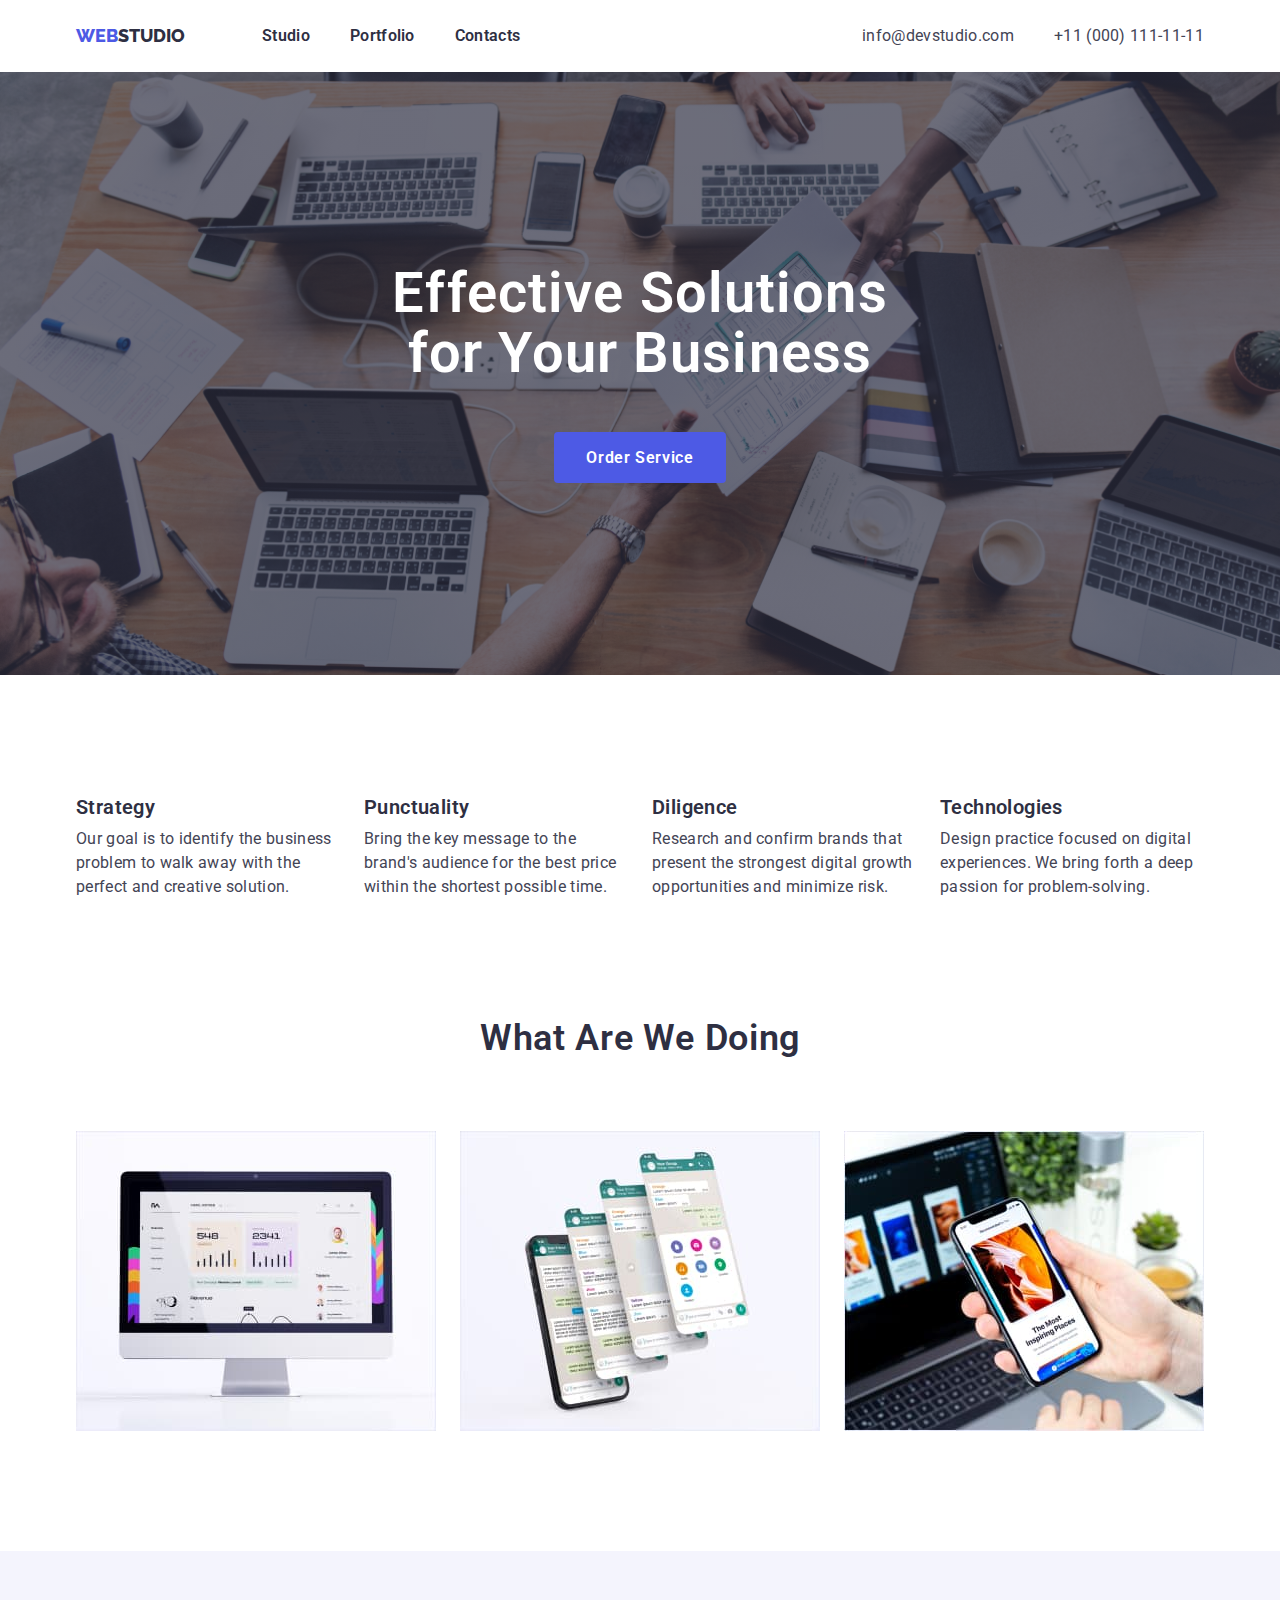
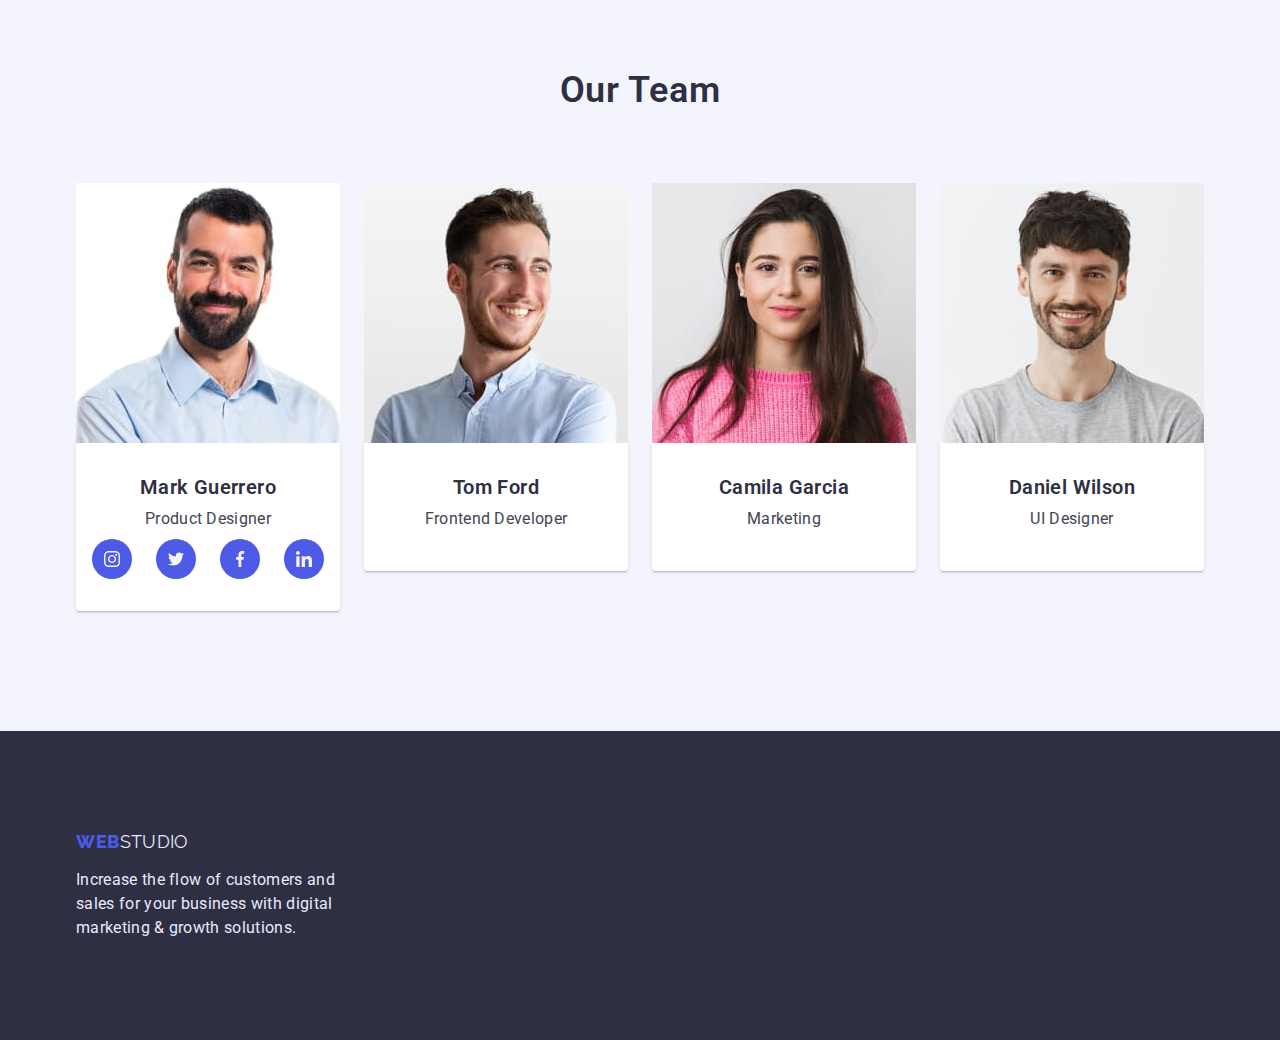
==== commit 7ef67e2e: "add icon" ====
--- a/index.html
+++ b/index.html
@@ -21,7 +21,7 @@
   <body>
     <!-- HEADER -->
 
-    <header class="page-header">
+    <header class="page-header-studio">
       <div class="container flex-container-header">
         <nav class="navigation">
           <a class="logotype link" href=""
@@ -66,37 +66,39 @@
 
       <!-- SECOND SECTION ADVANTAGES -->
 
-      <section class="studio-second-section container">
-        <ul class="advantages-list list">
-          <li class="advantages-item">
-            <h3 class="advantages-header">Strategy</h3>
-            <p class="advantages-description">
-              Our goal is to identify the business problem to walk away with the
-              perfect and creative solution.
-            </p>
-          </li>
-          <li class="advantages-item">
-            <h3 class="advantages-header">Punctuality</h3>
-            <p class="advantages-description">
-              Bring the key message to the brand's audience for the best price
-              within the shortest possible time.
-            </p>
-          </li>
-          <li class="advantages-item">
-            <h3 class="advantages-header">Diligence</h3>
-            <p class="advantages-description">
-              Research and confirm brands that present the strongest digital
-              growth opportunities and minimize risk.
-            </p>
-          </li>
-          <li class="advantages-item">
-            <h3 class="advantages-header">Technologies</h3>
-            <p class="advantages-description">
-              Design practice focused on digital experiences. We bring forth a
-              deep passion for problem-solving.
-            </p>
-          </li>
-        </ul>
+      <section class="studio-second-section">
+        <div class="container">
+          <ul class="advantages-list list">
+            <li class="advantages-item">
+              <h3 class="advantages-header">Strategy</h3>
+              <p class="advantages-description">
+                Our goal is to identify the business problem to walk away with
+                the perfect and creative solution.
+              </p>
+            </li>
+            <li class="advantages-item">
+              <h3 class="advantages-header">Punctuality</h3>
+              <p class="advantages-description">
+                Bring the key message to the brand's audience for the best price
+                within the shortest possible time.
+              </p>
+            </li>
+            <li class="advantages-item">
+              <h3 class="advantages-header">Diligence</h3>
+              <p class="advantages-description">
+                Research and confirm brands that present the strongest digital
+                growth opportunities and minimize risk.
+              </p>
+            </li>
+            <li class="advantages-item">
+              <h3 class="advantages-header">Technologies</h3>
+              <p class="advantages-description">
+                Design practice focused on digital experiences. We bring forth a
+                deep passion for problem-solving.
+              </p>
+            </li>
+          </ul>
+        </div>
       </section>
 
       <!-- THIRD SECTION WHAT WE ARE DOING -->
@@ -104,7 +106,7 @@
       <section class="studio-third-section section-padding">
         <div class="container">
           <h2 class="studio-third-section-header">What are we doing</h2>
-          <ul class="studio-third-section-images list container">
+          <ul class="studio-third-section-images list">
             <li class="studio-third-section-images-list">
               <img
                 class="studio-third-section-images-item"
@@ -139,9 +141,9 @@
       <!-- FOURTH SECTION OUR TEAM -->
 
       <section class="studio-fourth-section section-padding">
-        <div container>
+        <div class="container">
           <h2 class="studio-fourth-section-header">Our Team</h2>
-          <ul class="studio-fourth-section-images list container">
+          <ul class="studio-fourth-section-images list">
             <li class="studio-fourth-section-images-group">
               <img
                 class="studio-fourth-section-images-item"
@@ -153,6 +155,38 @@
               <div class="border-under-picture-description-studio">
                 <h3 class="under-picture-description-heading">Mark Guerrero</h3>
                 <p class="under-picture-description">Product Designer</p>
+                <!-- ICONS LESSON 4 -->
+                <ul class="social-list list">
+                  <li class="social-list-item">
+                    <a href="" class="social-list-link">
+                      <svg class="social-list-icon" width="16" height="16">
+                        <use href="/images/sprite.svg#icon-instagram"></use>
+                      </svg>
+                    </a>
+                  </li>
+                  <li class="social-list-item">
+                    <a href="" class="social-list-link">
+                      <svg class="social-list-icon" width="16" height="16">
+                        <use href="/images/sprite.svg#icon-twitter"></use>
+                      </svg>
+                    </a>
+                  </li>
+                  <li class="social-list-item">
+                    <a href="" class="social-list-link">
+                      <svg class="social-list-icon" width="16" height="16">
+                        <use href="/images/sprite.svg#icon-facebook"></use>
+                      </svg>
+                    </a>
+                  </li>
+                  <li class="social-list-item">
+                    <a href="" class="social-list-link">
+                      <svg class="social-list-icon" width="16" height="16">
+                        <use href="/images/sprite.svg#icon-linkedin"></use>
+                      </svg>
+                    </a>
+                  </li>
+                </ul>
+                <!-- ICONS LESSON 4 -->
               </div>
             </li>
             <li class="studio-fourth-section-images-group">
--- a/ccs/styles.css
+++ b/ccs/styles.css
@@ -34,7 +34,9 @@
 
 
 .container {
-    width: 1128px;
+    width: 1158px;
+    padding-left: 15px;
+    padding-right: 15px;
     margin-left: auto;
     margin-right: auto;
 }
@@ -43,6 +45,7 @@
     display: flex;
     align-items: center;
     justify-content: space-between;
+    
     
 }
 
@@ -79,7 +82,6 @@
 .advantages-list {
     display: flex;
     justify-content: space-between;
-
     gap: 24px;
    
   
@@ -190,7 +192,18 @@
 .page-header {
     padding-top: 24px;
     padding-bottom: 24px;
-}
+    box-shadow: 0px 2px 1px rgba(46, 47, 66, 0.08), 0px 1px 1px rgba(46, 47, 66, 0.16), 0px 1px 6px rgba(46, 47, 66, 0.08);
+   
+}
+
+
+
+.page-header-studio {
+    padding-top: 24px;
+    padding-bottom: 24px;
+
+}
+
 
 
 
@@ -202,9 +215,12 @@
         letter-spacing: 0.02em;
         text-align: center;
         color: var(--main-text-title);
-        padding-top: 192px;
-        padding-left: 316px;
-        padding-right: 316px;
+        width: 496px;
+        display: block;
+        margin: 0 auto;
+        margin-bottom: 48px;
+        
+       
         
 
 }
@@ -224,9 +240,10 @@
         padding-top: 16px;
         padding-bottom: 16px;
         padding-left: 32px;
-        padding-right: 32px;
-        margin-top: 48px;
-        margin-left: 474px;
+        padding-right: 32px;       
+        display: block;
+        margin: 0 auto;
+        
 
 }
 
@@ -298,6 +315,7 @@
         letter-spacing: 0.02em;  
         color: var(--accent-background-color);
         padding-top: 8px;
+        margin-bottom: 8px;
         
        
 
@@ -337,13 +355,22 @@
 }
 
 .hero {
+    
+   
+   
     background-color :var(--main-text-color);
     height: 603px;
+    padding-top: 192px;
+    padding-bottom: 192px;
+    background-image:linear-gradient(rgba(46, 47, 66, 0.7), rgba(46, 47, 66, 0.7)), url(/images/hero/bg.jpg);
+    background-size: cover;
+
+   
 }
 
 .footer-background {
     background-color :var(--main-text-color);
-    height: 310px;
+    
 }
 
 .footer-sentense {     
@@ -353,6 +380,23 @@
         letter-spacing: 0.02em;   
         color: var(--btn-color-white);
         margin-top: 16px;
+}
+
+/* ICONS L4 */
+.social-list {
+    display: flex;
+    justify-content: center;
+    gap: 24px;
+}
+
+.social-list-link {
+    display: flex;
+    justify-content: center;
+    align-items: center;
+    width: 40px;
+    height: 40px;
+    border-radius: 50%;
+    background-color: #4D5AE5;
 }
 
 
@@ -398,8 +442,15 @@
 }
 
 
+.portfolio-first-section {
+    padding-top: 96px;
+    padding-bottom: 120px;
+}
+
+
 .footer {
    padding-top: 100px; 
+   padding-bottom: 100px;
 
 }
 
@@ -421,8 +472,8 @@
     display: flex;
     flex-wrap: wrap;
     justify-content: center;
-    padding-bottom: 72px;
-    padding-top: 96px;
+    margin-bottom: 72px;
+    
     
 }
 
@@ -442,7 +493,7 @@
 .portfolio-images {
     display: flex;
     flex-wrap: wrap;
-    padding-bottom: 120px;
+    
 }
 
 .portfolio-images-group:not(:nth-child(3n)) {
